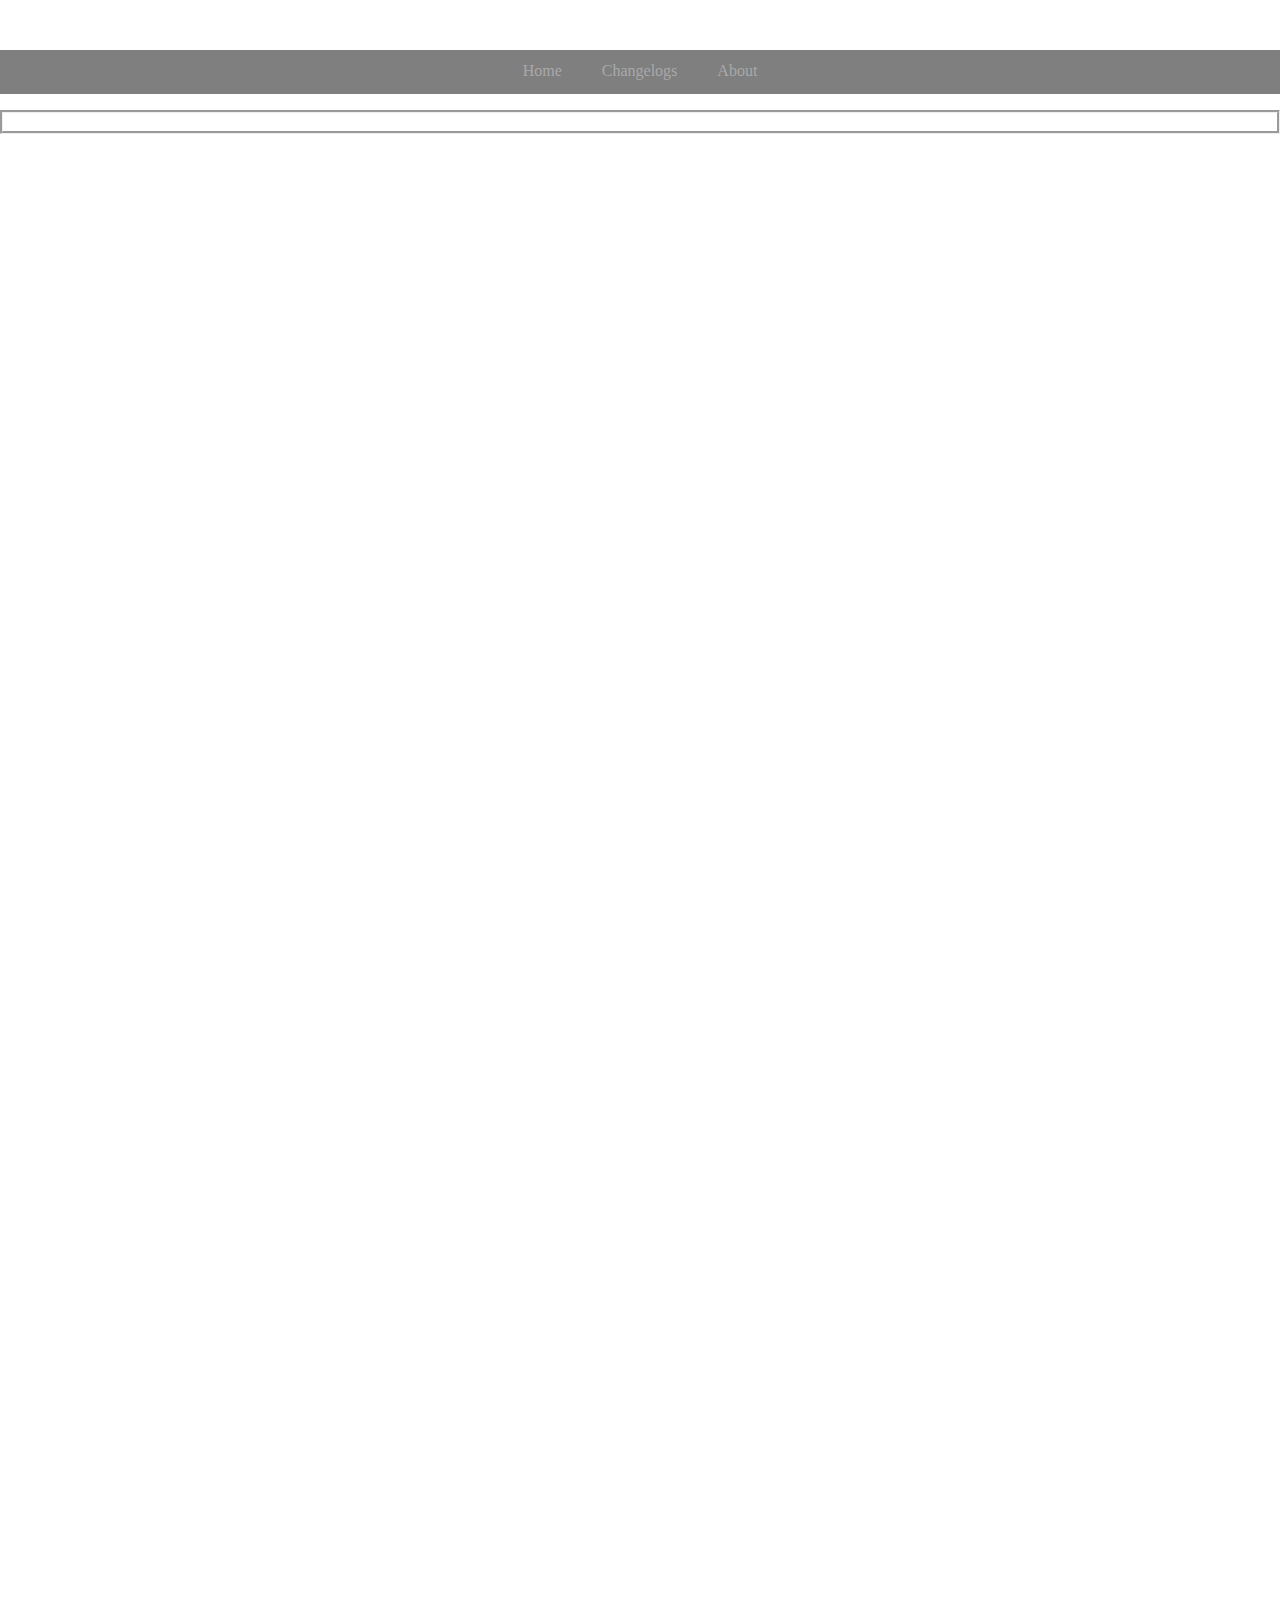
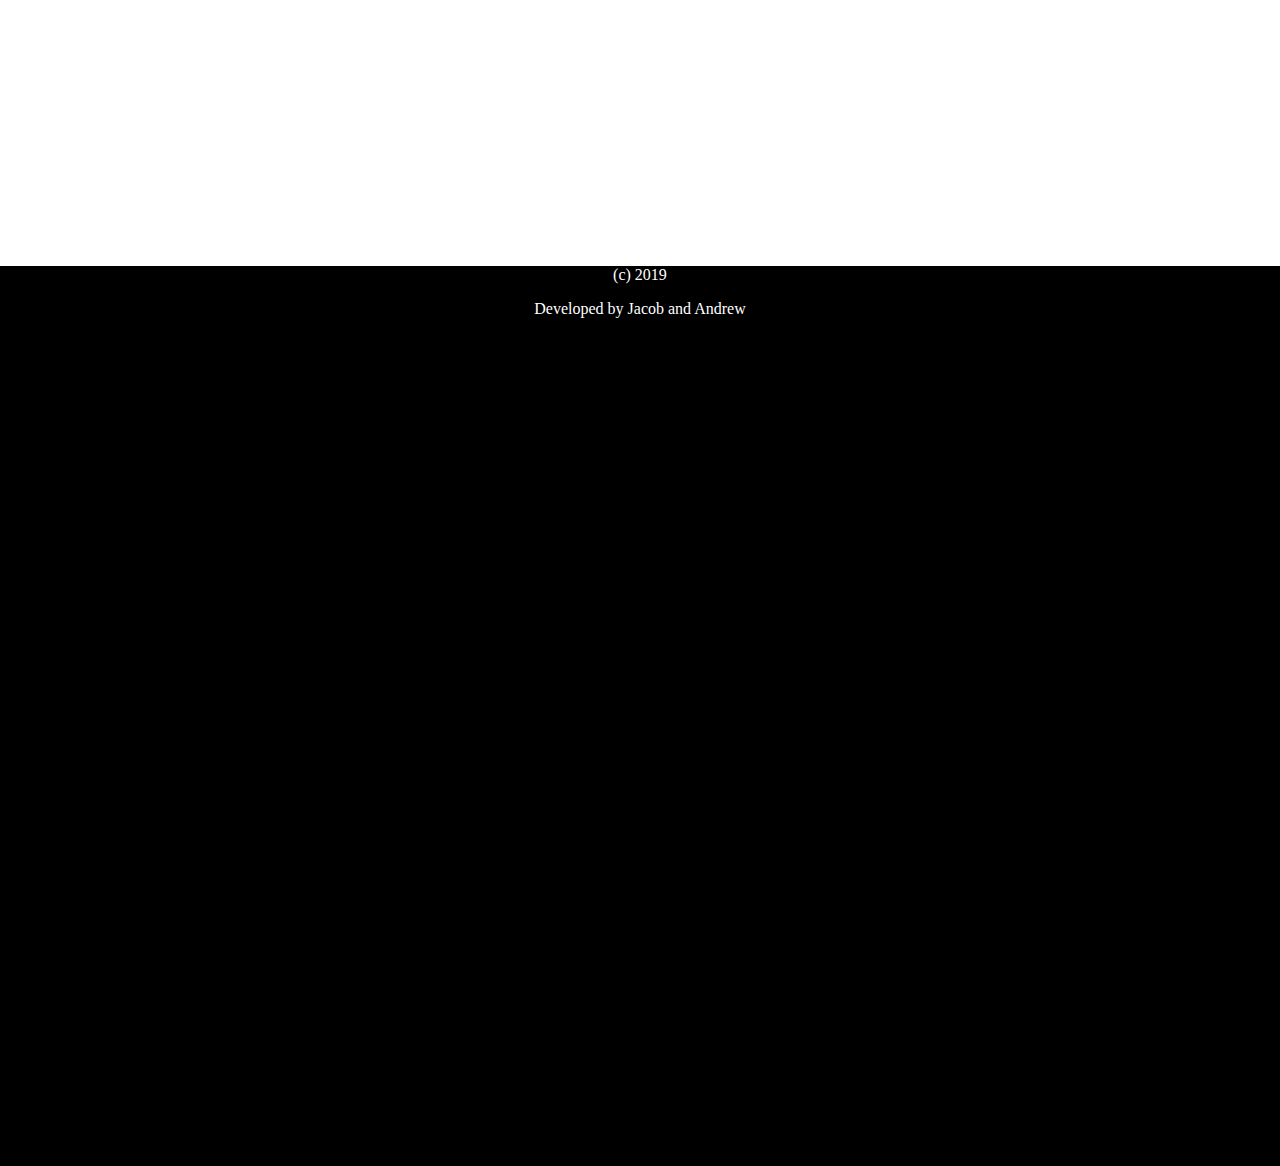
==== index.html @ 95b99290 "Added scroll animation" ====
<!DOCTYPE html>
<html>

  <head>
    <title>Home</title>
    <link rel="icon" href="img/icon.png">
    <link rel="stylesheet" href="css/index.css">
    <meta name="viewport" content="width=device-width, initial-scale=1">
  </head>

  <body>

    <div id="panel1">
      <!-- Header -->
        <div class="topnav">
          <a class="navitem" href="index.html">Home</a>
          <a class="navitem" href="#">Changelogs</a>
          <a class="navitem" href="#">About</a>
        </div>

      <!-- Page Content -->
        <div class="content">

        </div>
      <form>
        <p class="groove">A very dedicated website made by Jacob and Andrew.</p>
        <br/>
        <h1>CLICK THE WHITE ARROW BELOW</h1>
      </form>
      <img class="arrow" src="img/down_arrow.png" onclick="document.getElementById('panel2').scrollIntoView({ behavior: 'smooth', block: 'center' });">
    </div>

    <div id="panel2">
        <!-- Footer -->

    </div>

    <div id="panel3">
      <div class="footer">
        <p>(c) 2019</p>
        Developed by <a href="https://github.com/JacobRosa">Jacob</a> and <a href="https://github.com/XingLix">Andrew</a></p>
      </div>
    </div>

  </body>

</html>
---- css/index.css ----
html, body{
    margin: 0;
    padding: 0;
    height: 100%;
}

#panel1{
    height: 100%;
    background-image: url("../img/background.png");
    background-repeat: no-repeat;
    background-attachment: fixed;
    background-size: cover;
    -webkit-background-size: cover;
    -moz-background-size: cover;
    -o-background-size: cover;
    padding-top: 50px;
}

#panel2{
    height: 100%;
}

#panel3{
    height: 100%;
    background-color: black;
}

.arrow{
    display: block;
    margin-left: auto;
    margin-right: auto;
    width: 50px;
    height: 50px;
}

body p, h1{
    color: white;
}

p.groove {
    border-style: groove;
}

h2{
    color:white;
    text-align: center;
    font-family:"Times New Roman";
    font-size: 30px;
}

.topnav{
    width: 100%;
    background-color:  rgba(0, 0, 0, 0.5);
    text-align: center;
}

.navitem{
    display: inline-block;
    text-decoration: none;
    color: darkgrey;
    padding: 12px 18px;
    height: 20px;
}

.navitem:hover{
    color: black;
    background-color: white;
}

.footer{
    height: 100px;
    width: 100%;
    background-color: transparent;
    color: white;
    text-align: center;
}

.footer a{
    text-decoration: none;
    color: white;
}

/* UNUSED FOOTER CODE
.footer{
    position: absolute;
    bottom: 0;
    height: 100px;
    width: 100%;
    background-color: transparent;
    color: white;
    text-align: center;
}
*/
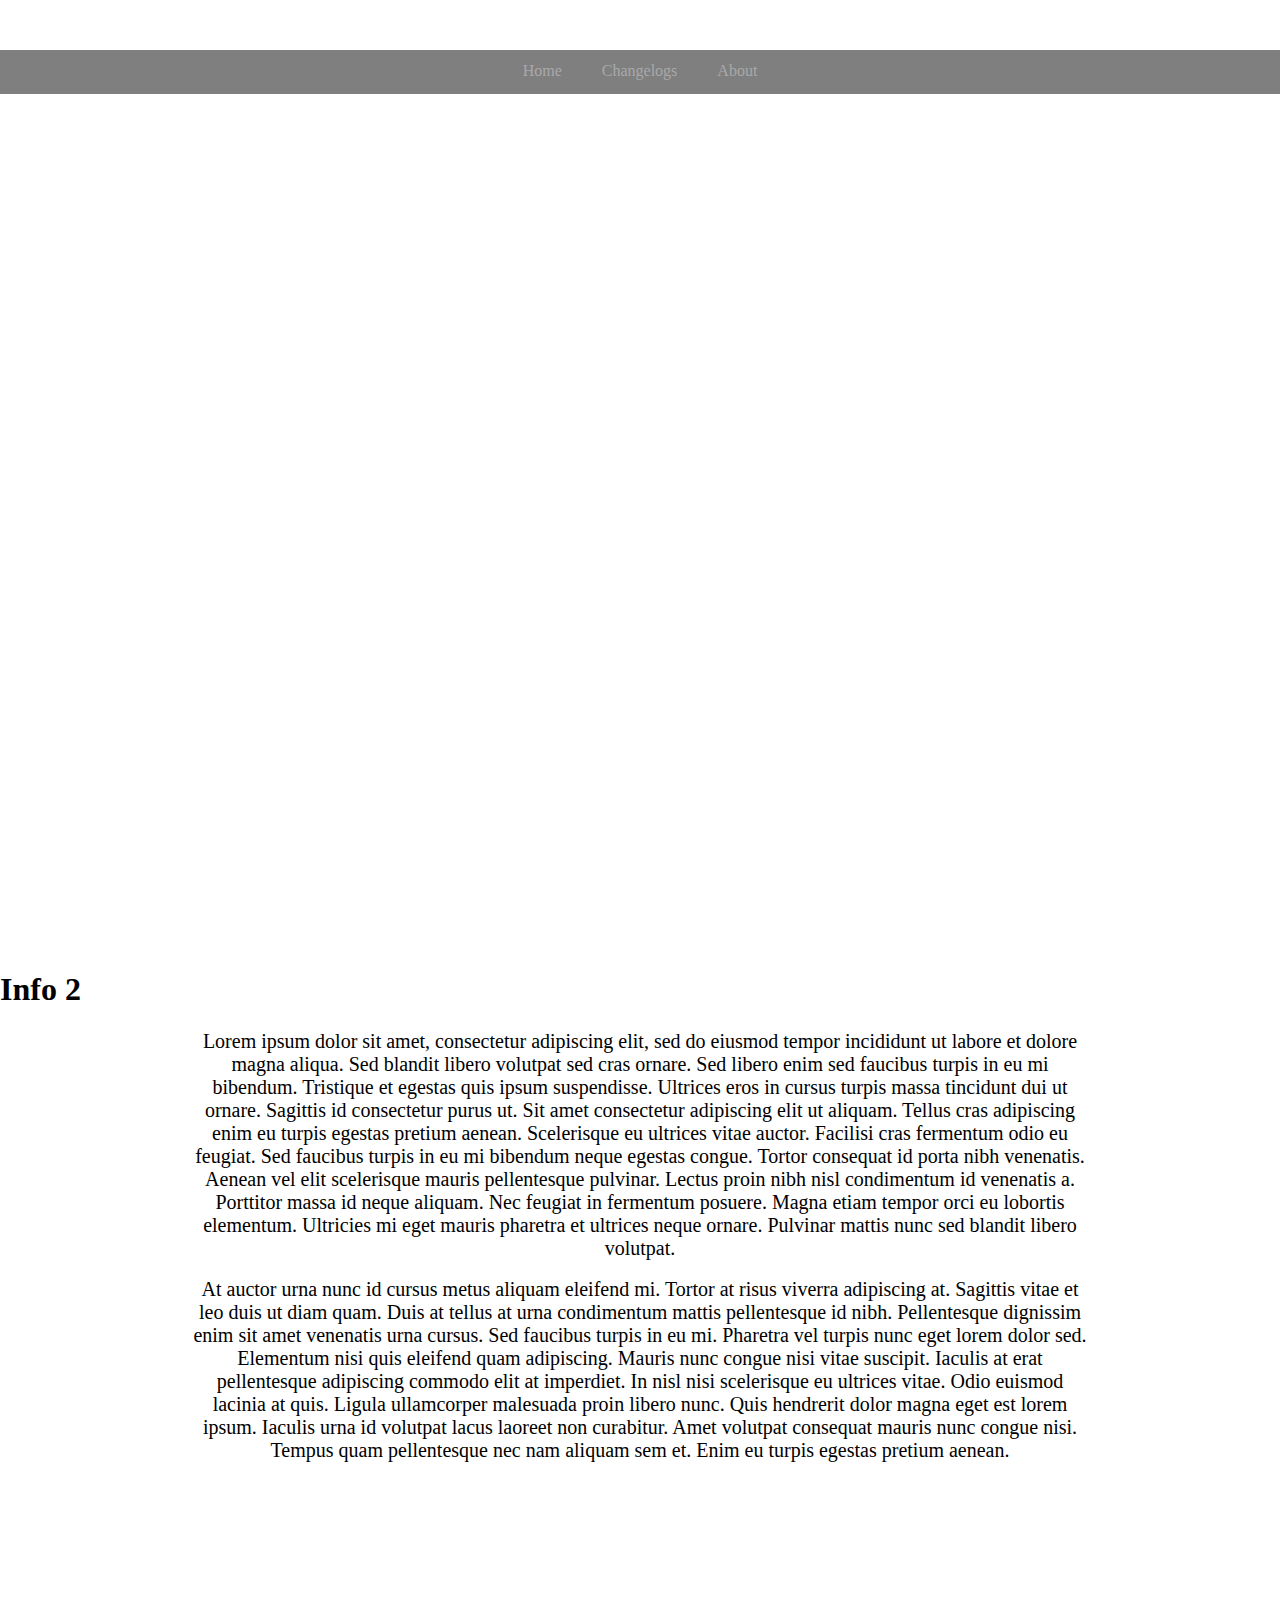
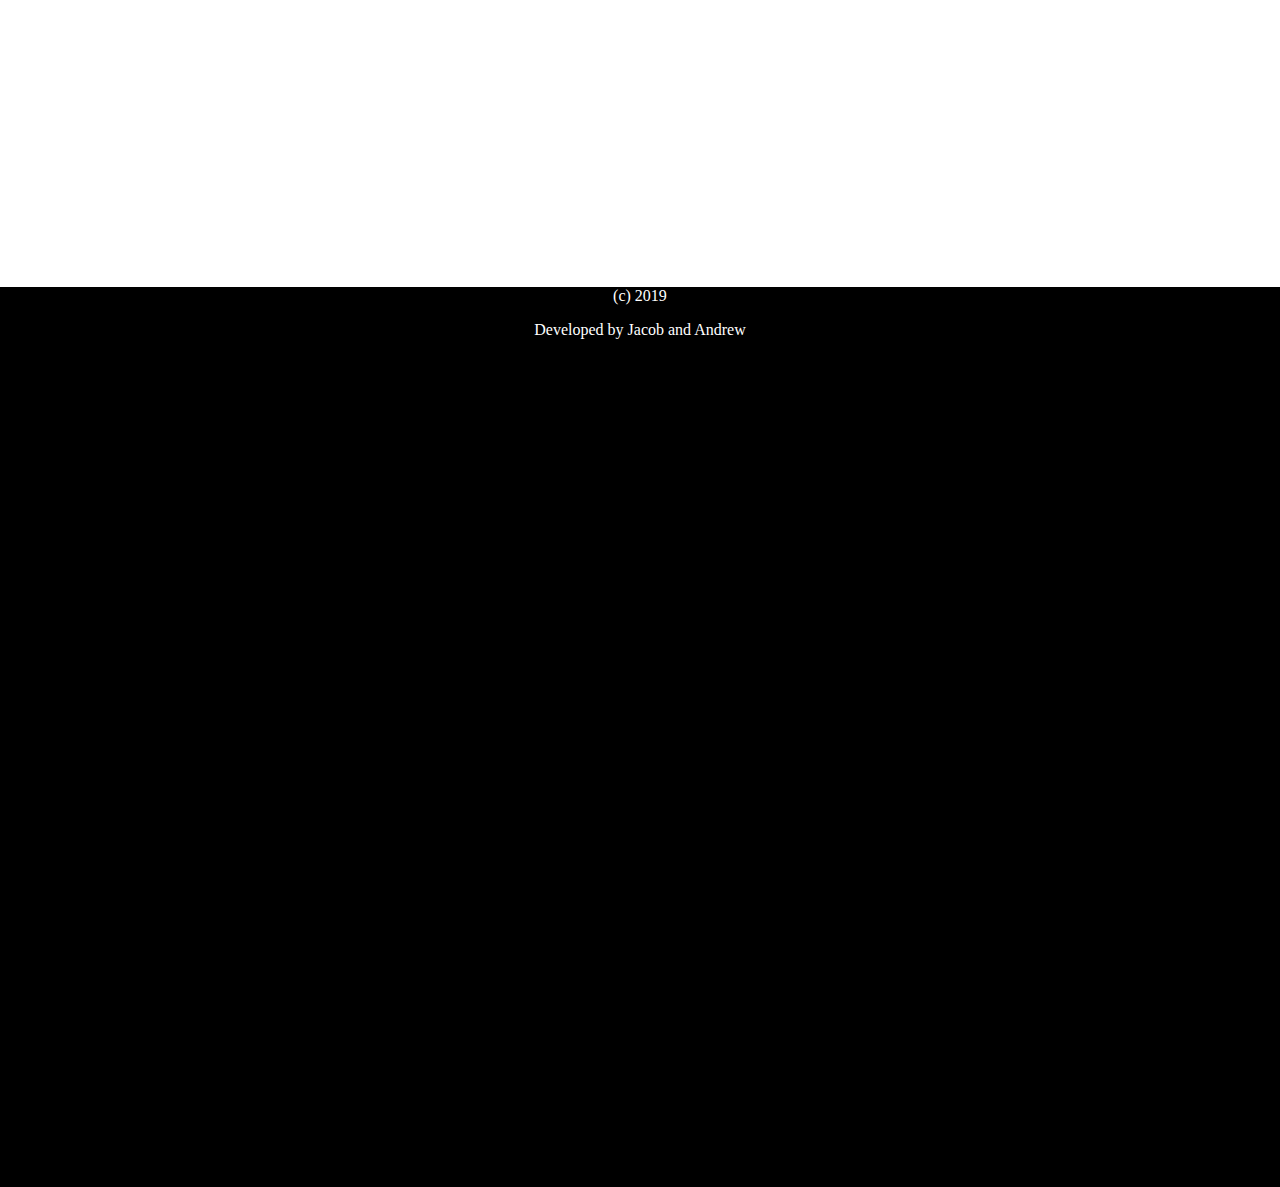
==== commit 2dd4e60c: "Added placeholder text" ====
--- a/index.html
+++ b/index.html
@@ -18,27 +18,29 @@
           <a class="navitem" href="#">About</a>
         </div>
 
-      <!-- Page Content -->
-        <div class="content">
-
-        </div>
-      <form>
+     <!-- <form>
         <p class="groove">A very dedicated website made by Jacob and Andrew.</p>
         <br/>
-        <h1>CLICK THE WHITE ARROW BELOW</h1>
-      </form>
+        </form>
+        -->
+        <h2>Example Headline</h2>
+        <p class="info">Lorem ipsum dolor sit amet, consectetur adipiscing elit, sed do eiusmod tempor incididunt ut labore et dolore magna aliqua. Ut enim ad minim veniam, quis nostrud exercitation ullamco laboris nisi ut aliquip ex ea commodo consequat. Duis aute irure dolor in reprehenderit in voluptate velit esse cillum dolore eu fugiat nulla pariatur. Excepteur sint occaecat cupidatat non proident, sunt in culpa qui officia deserunt mollit anim id est laborum.</p>
       <img class="arrow" src="img/down_arrow.png" onclick="document.getElementById('panel2').scrollIntoView({ behavior: 'smooth', block: 'center' });">
     </div>
 
     <div id="panel2">
-        <!-- Footer -->
-
+       <h1>Info 2</h1>
+      <p>Lorem ipsum dolor sit amet, consectetur adipiscing elit, sed do eiusmod tempor incididunt ut labore et dolore magna aliqua. Sed blandit libero volutpat sed cras ornare. Sed libero enim sed faucibus turpis in eu mi bibendum. Tristique et egestas quis ipsum suspendisse. Ultrices eros in cursus turpis massa tincidunt dui ut ornare. Sagittis id consectetur purus ut. Sit amet consectetur adipiscing elit ut aliquam. Tellus cras adipiscing enim eu turpis egestas pretium aenean. Scelerisque eu ultrices vitae auctor. Facilisi cras fermentum odio eu feugiat. Sed faucibus turpis in eu mi bibendum neque egestas congue. Tortor consequat id porta nibh venenatis. Aenean vel elit scelerisque mauris pellentesque pulvinar. Lectus proin nibh nisl condimentum id venenatis a. Porttitor massa id neque aliquam. Nec feugiat in fermentum posuere. Magna etiam tempor orci eu lobortis elementum. Ultricies mi eget mauris pharetra et ultrices neque ornare. Pulvinar mattis nunc sed blandit libero volutpat.
+      </p>
+      <br/>
+      <p>
+        At auctor urna nunc id cursus metus aliquam eleifend mi. Tortor at risus viverra adipiscing at. Sagittis vitae et leo duis ut diam quam. Duis at tellus at urna condimentum mattis pellentesque id nibh. Pellentesque dignissim enim sit amet venenatis urna cursus. Sed faucibus turpis in eu mi. Pharetra vel turpis nunc eget lorem dolor sed. Elementum nisi quis eleifend quam adipiscing. Mauris nunc congue nisi vitae suscipit. Iaculis at erat pellentesque adipiscing commodo elit at imperdiet. In nisl nisi scelerisque eu ultrices vitae. Odio euismod lacinia at quis. Ligula ullamcorper malesuada proin libero nunc. Quis hendrerit dolor magna eget est lorem ipsum. Iaculis urna id volutpat lacus laoreet non curabitur. Amet volutpat consequat mauris nunc congue nisi. Tempus quam pellentesque nec nam aliquam sem et. Enim eu turpis egestas pretium aenean.</p>
     </div>
 
     <div id="panel3">
       <div class="footer">
         <p>(c) 2019</p>
-        Developed by <a href="https://github.com/JacobRosa">Jacob</a> and <a href="https://github.com/XingLix">Andrew</a></p>
+        <p>Developed by <a href="https://github.com/JacobRosa">Jacob</a> and <a href="https://github.com/XingLix">Andrew</a></p>
       </div>
     </div>
 
--- a/css/index.css
+++ b/css/index.css
@@ -16,8 +16,22 @@
     padding-top: 50px;
 }
 
+#panel1 p, #panel1 h1{
+    color: white;
+}
+
 #panel2{
     height: 100%;
+    text-color: black;
+}
+
+#panel2 p{
+    padding-left: 50px;
+    padding-right: 50px;
+    max-width: 70%;
+    text-align: center;
+    margin: auto;
+    font-size: 20px;
 }
 
 #panel3{
@@ -31,11 +45,12 @@
     margin-right: auto;
     width: 50px;
     height: 50px;
+    position: absolute;
+    bottom: 0;
+    left: 50%;
+    margin-bottom: 20px;
 }
 
-body p, h1{
-    color: white;
-}
 
 p.groove {
     border-style: groove;
@@ -60,6 +75,12 @@
     color: darkgrey;
     padding: 12px 18px;
     height: 20px;
+}
+
+.info{
+    max-width: 450px;
+    text-align: center;
+    margin: auto;
 }
 
 .navitem:hover{
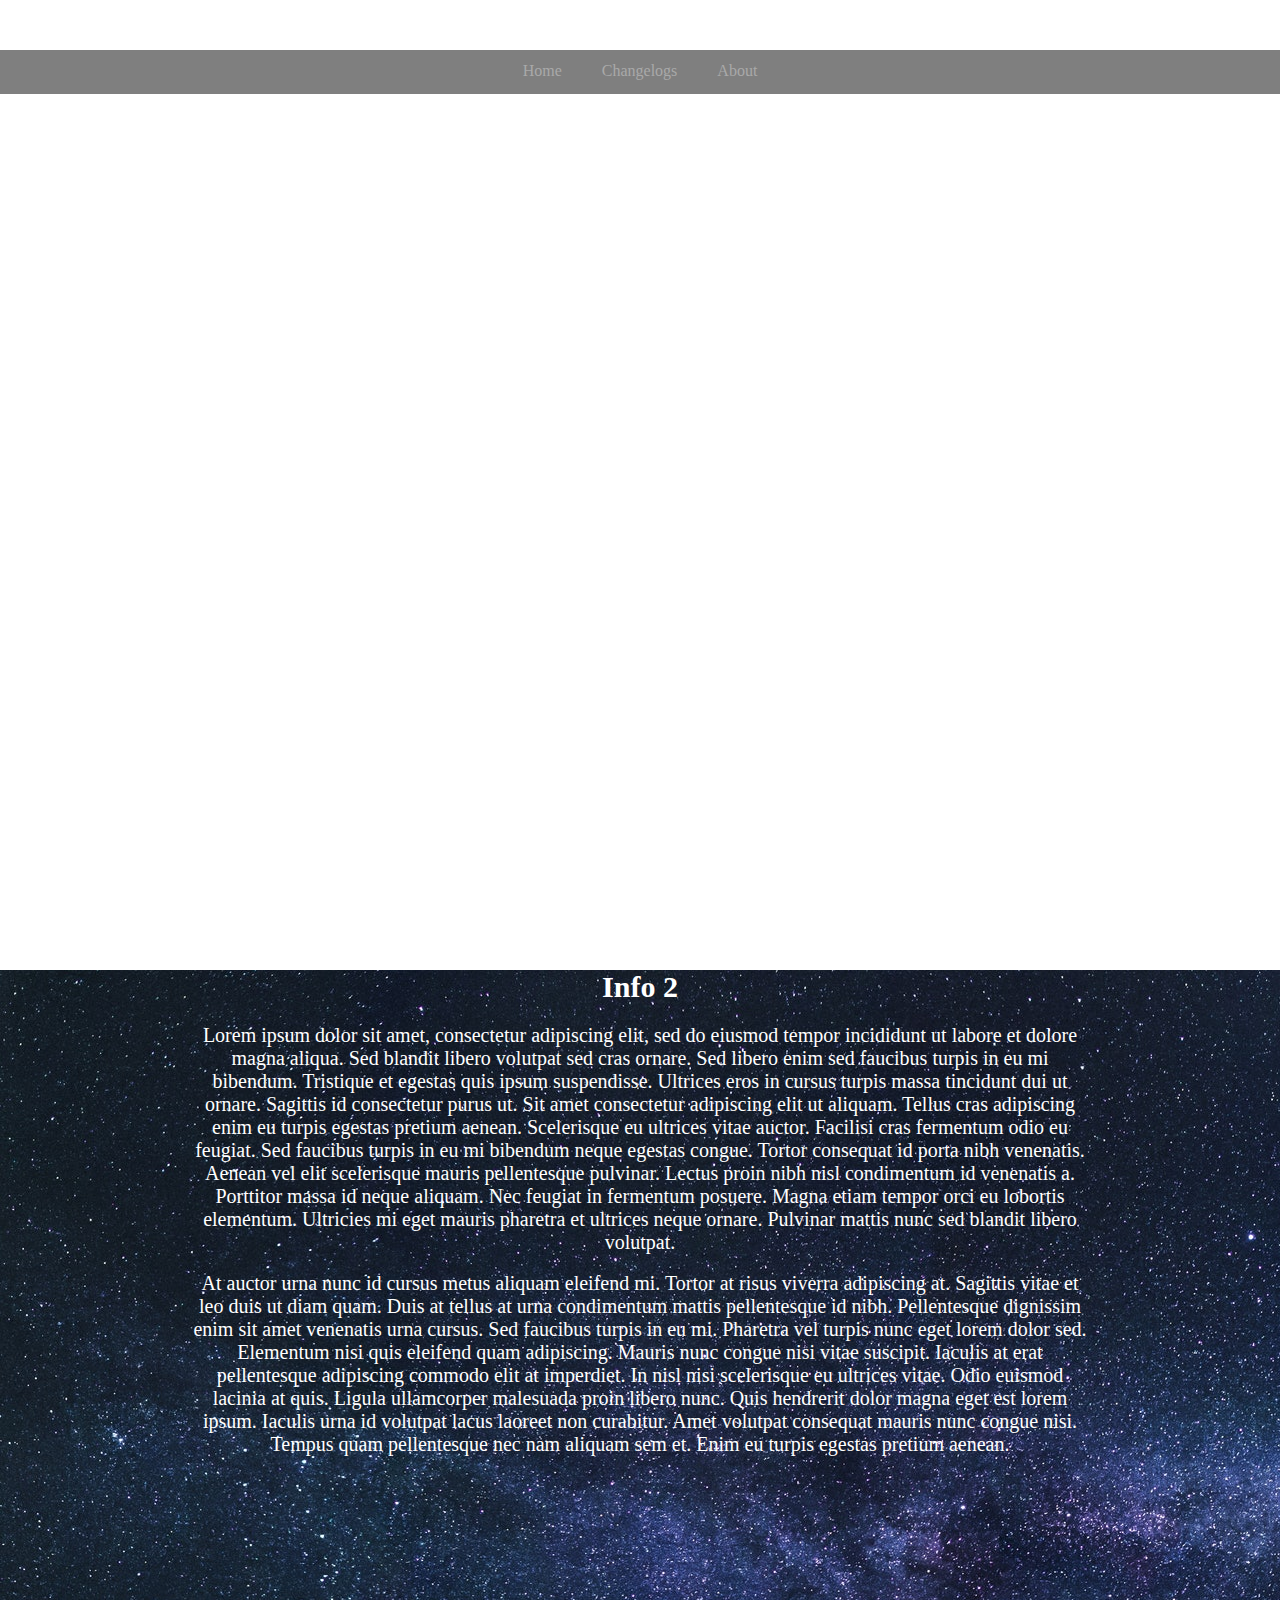
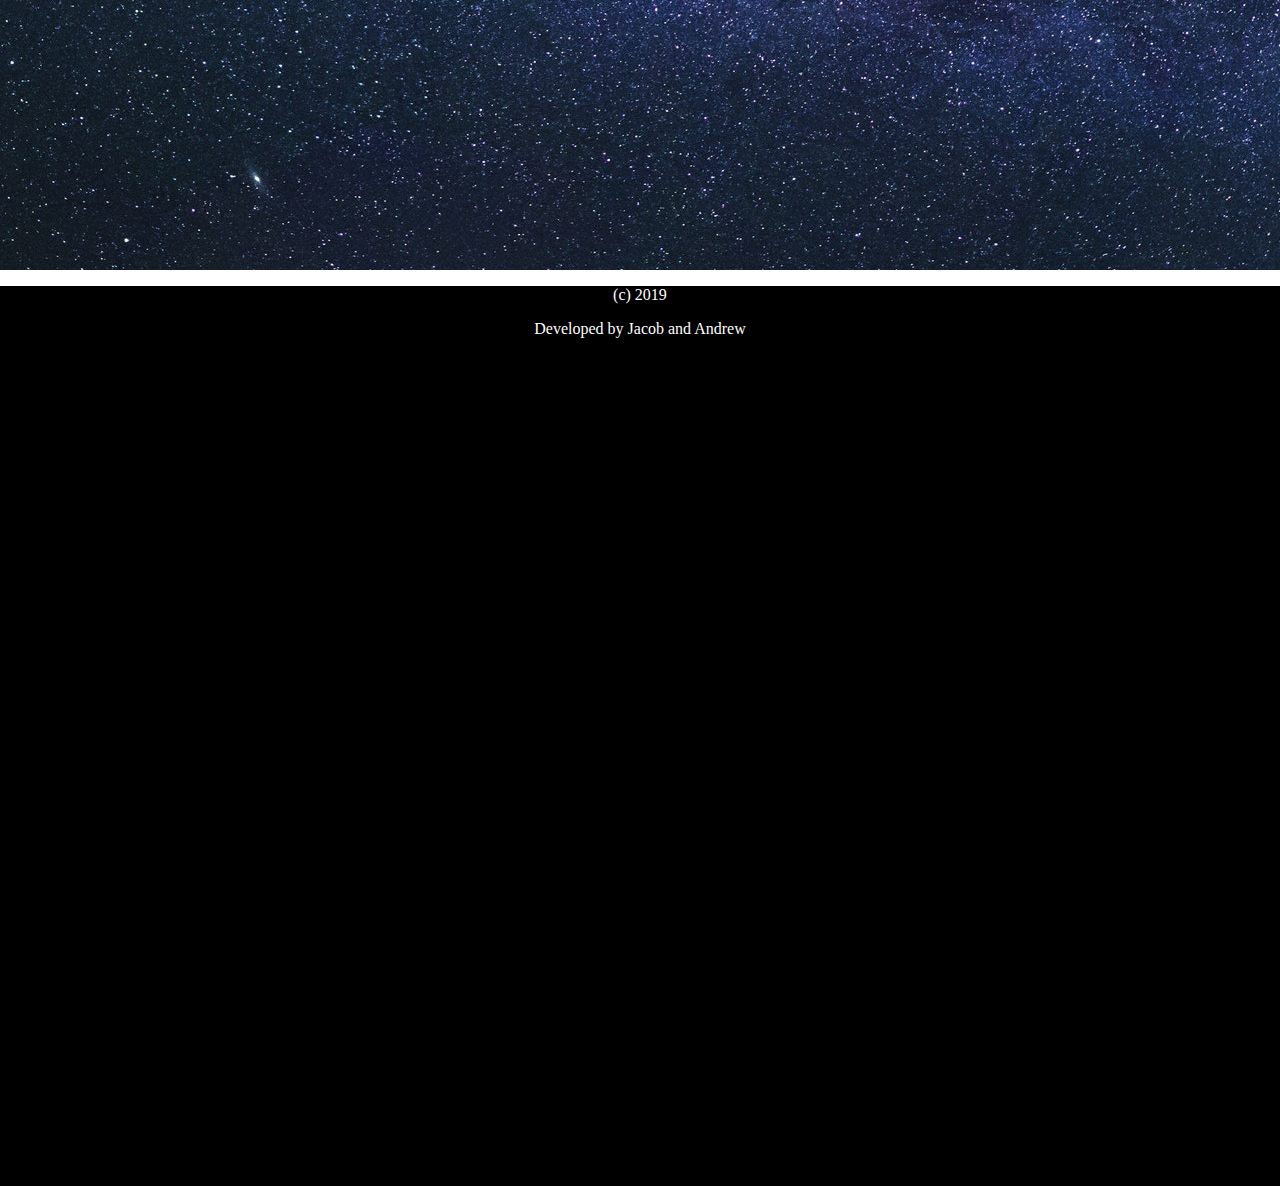
==== commit fc6af2c2: "Added files" ====
--- a/index.html
+++ b/index.html
@@ -14,7 +14,7 @@
       <!-- Header -->
         <div class="topnav">
           <a class="navitem" href="index.html">Home</a>
-          <a class="navitem" href="#">Changelogs</a>
+          <a class="navitem" href="changelog.html">Changelogs</a>
           <a class="navitem" href="#">About</a>
         </div>
 
--- a/css/index.css
+++ b/css/index.css
@@ -22,7 +22,8 @@
 
 #panel2{
     height: 100%;
-    text-color: black;
+    text-color: white;
+    background-image: url("../img/background2.jpg");
 }
 
 #panel2 p{
@@ -32,6 +33,7 @@
     text-align: center;
     margin: auto;
     font-size: 20px;
+    color:white;
 }
 
 #panel3{
@@ -62,7 +64,12 @@
     font-family:"Times New Roman";
     font-size: 30px;
 }
-
+h1{
+    color:white;
+    text-align: center;
+    font-family:"Times New Roman";
+    font-size: 30px;
+}
 .topnav{
     width: 100%;
     background-color:  rgba(0, 0, 0, 0.5);
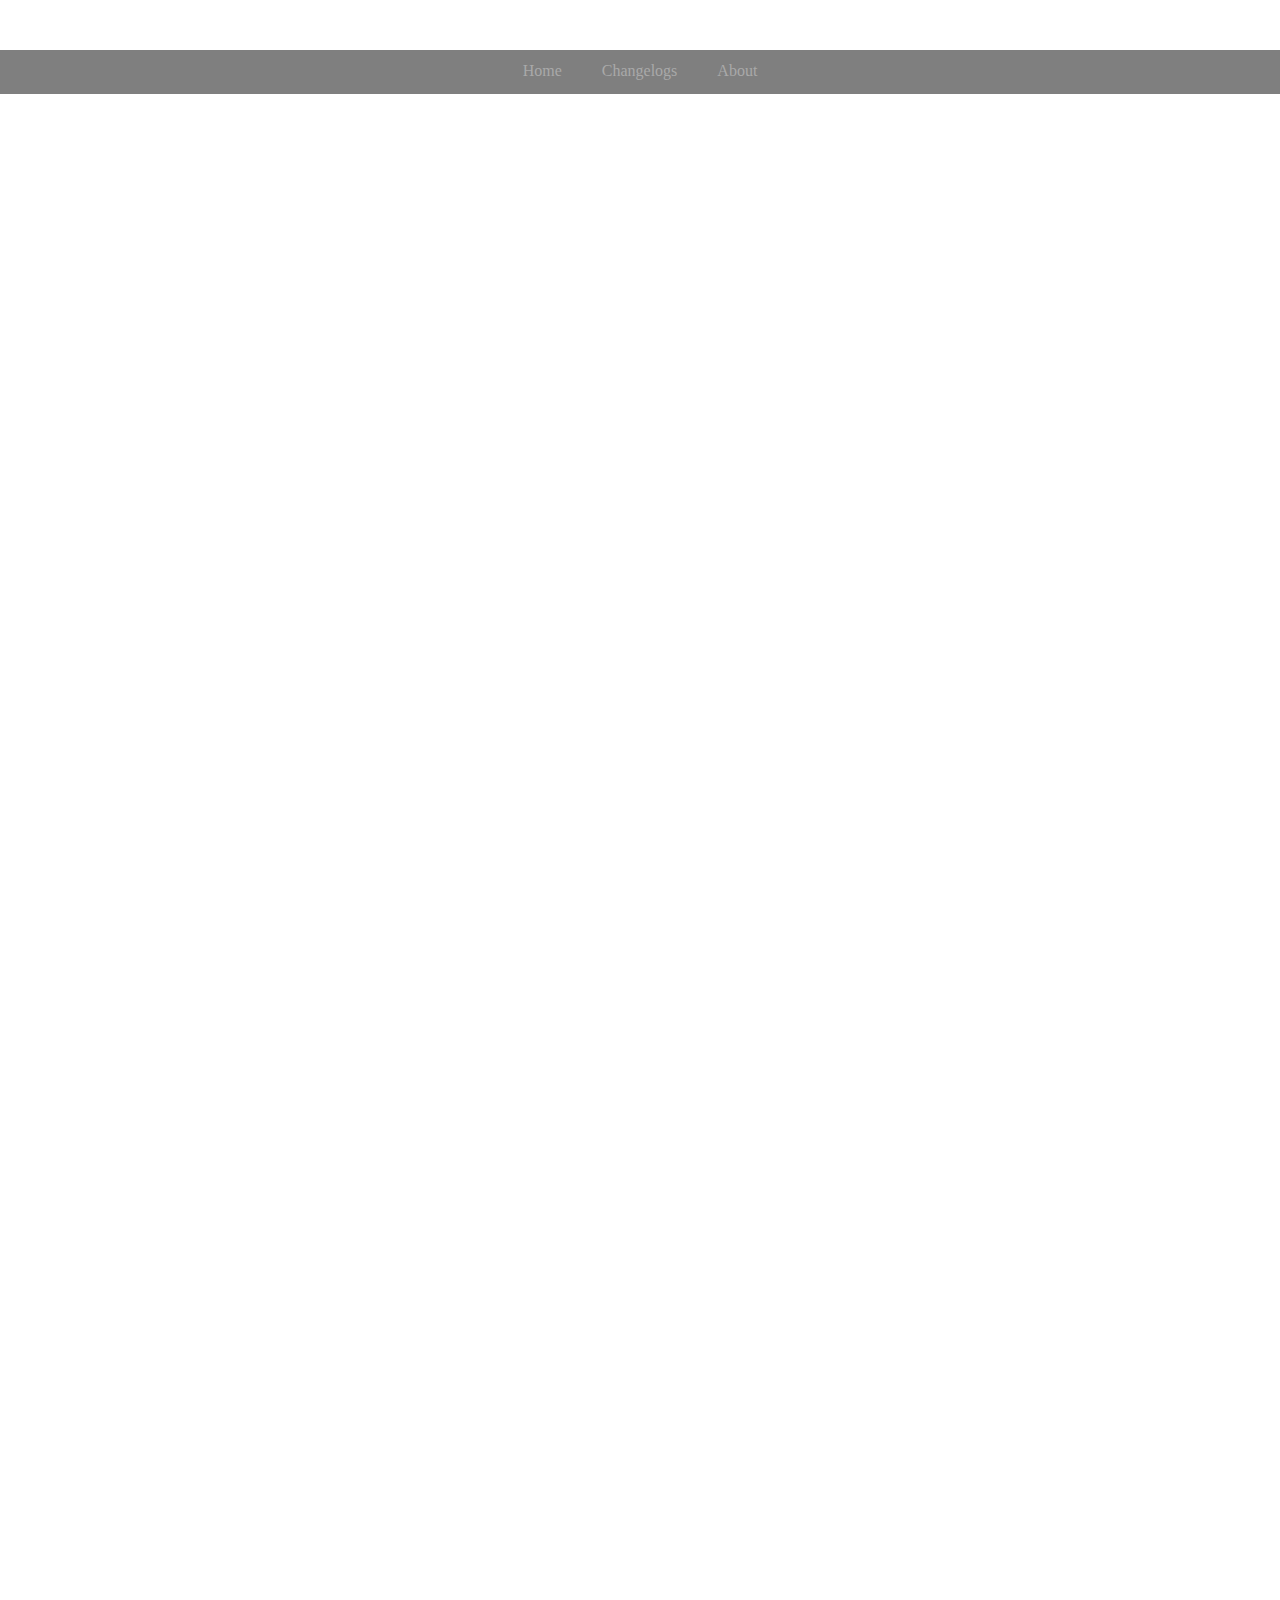
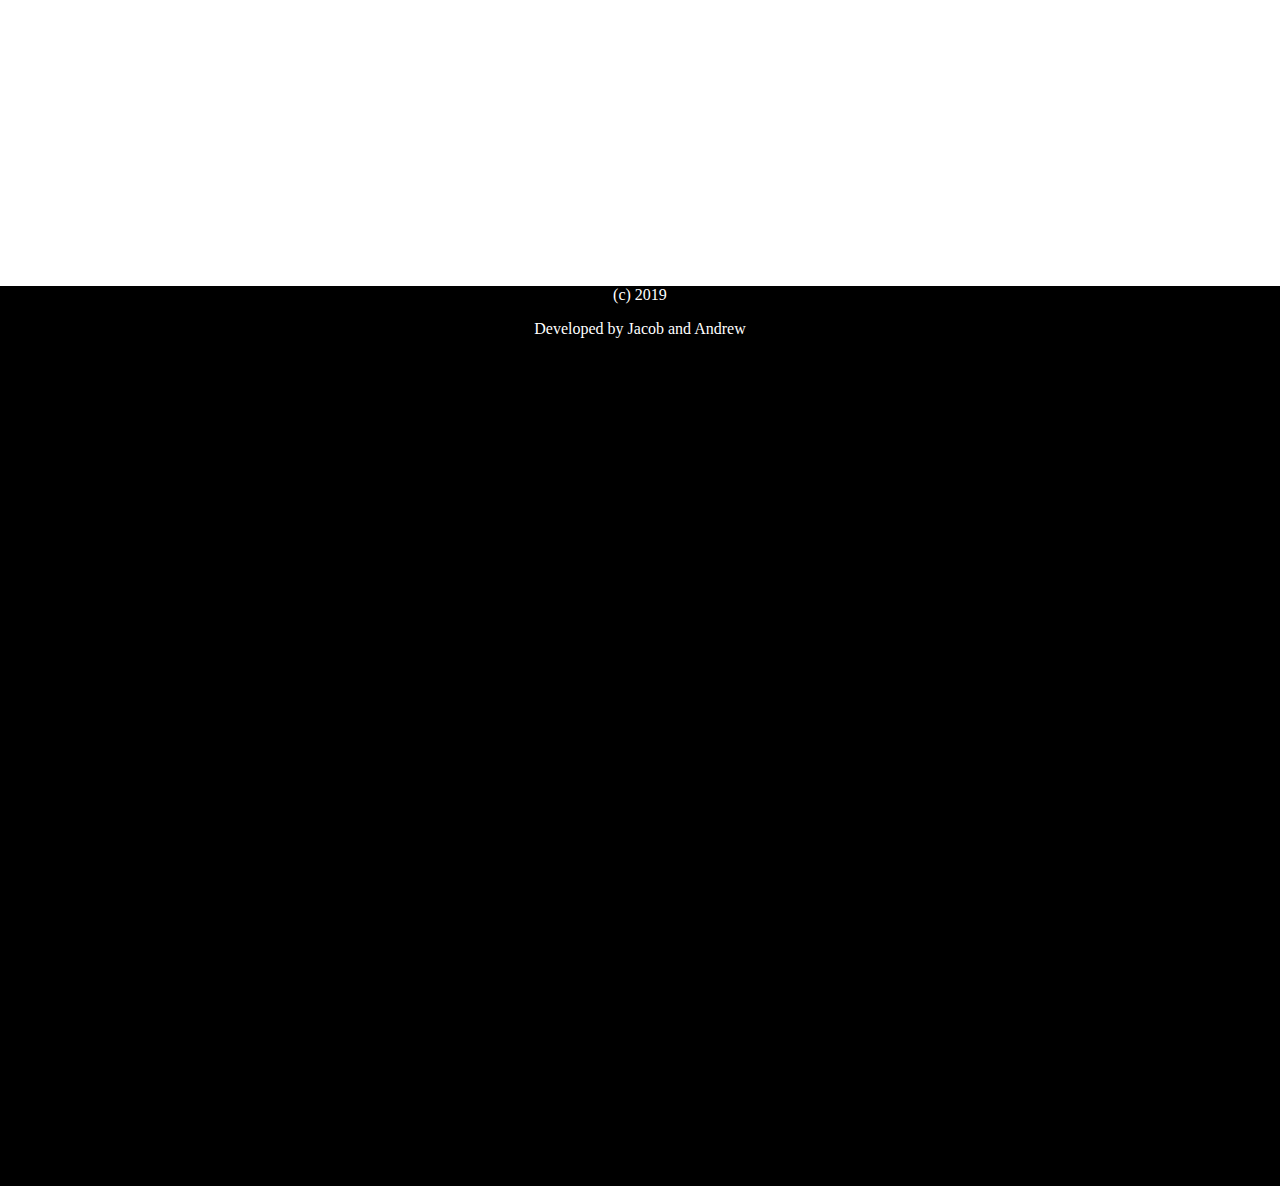
==== commit 782d7449: "Updated script" ====
--- a/index.html
+++ b/index.html
@@ -5,6 +5,7 @@
     <title>Home</title>
     <link rel="icon" href="img/icon.png">
     <link rel="stylesheet" href="css/index.css">
+    <script type="text/javascript" src="js/script.js"></script>
     <meta name="viewport" content="width=device-width, initial-scale=1">
   </head>
 
@@ -25,7 +26,7 @@
         -->
         <h2>Example Headline</h2>
         <p class="info">Lorem ipsum dolor sit amet, consectetur adipiscing elit, sed do eiusmod tempor incididunt ut labore et dolore magna aliqua. Ut enim ad minim veniam, quis nostrud exercitation ullamco laboris nisi ut aliquip ex ea commodo consequat. Duis aute irure dolor in reprehenderit in voluptate velit esse cillum dolore eu fugiat nulla pariatur. Excepteur sint occaecat cupidatat non proident, sunt in culpa qui officia deserunt mollit anim id est laborum.</p>
-      <img class="arrow" src="img/down_arrow.png" onclick="document.getElementById('panel2').scrollIntoView({ behavior: 'smooth', block: 'center' });">
+      <img class="arrow" src="img/down_arrow.png" onclick="scrollToElement('panel2')">
     </div>
 
     <div id="panel2">
--- a/css/index.css
+++ b/css/index.css
@@ -21,9 +21,15 @@
 }
 
 #panel2{
-    height: 100%;
+    min-height: 100%;
     text-color: white;
     background-image: url("../img/background2.jpg");
+    background-repeat: no-repeat;
+    background-attachment: fixed;
+    background-size: cover;
+    -webkit-background-size: cover;
+    -moz-background-size: cover;
+    -o-background-size: cover;
 }
 
 #panel2 p{
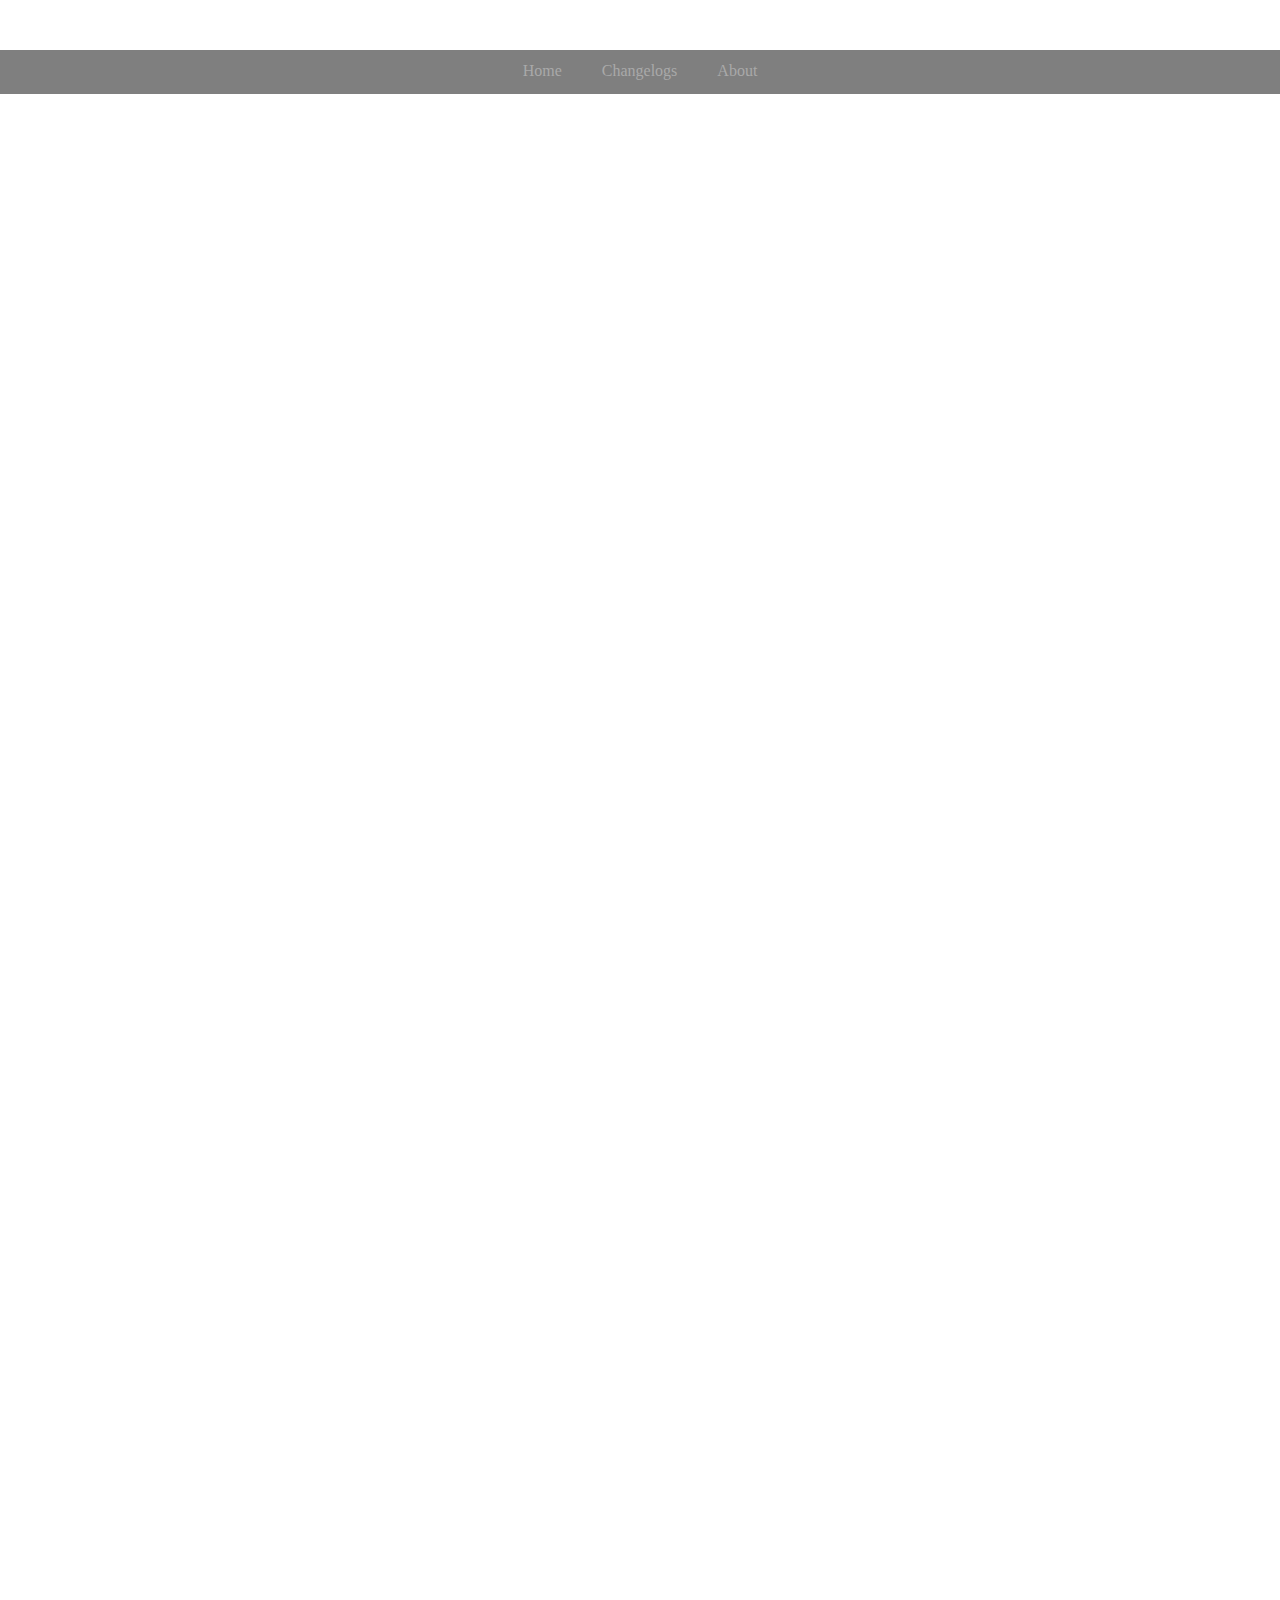
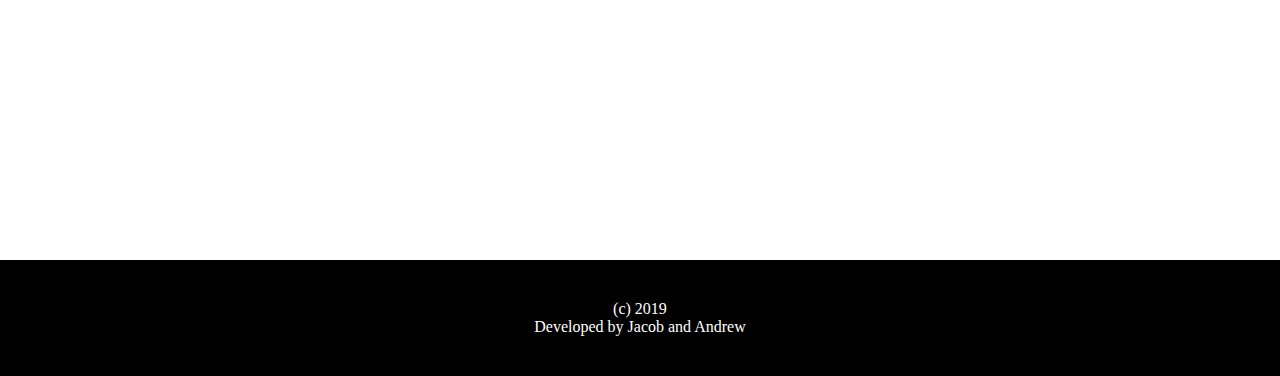
==== commit f8b6f70e: "Fixed formatting" ====
--- a/index.html
+++ b/index.html
@@ -26,7 +26,7 @@
         -->
         <h2>Example Headline</h2>
         <p class="info">Lorem ipsum dolor sit amet, consectetur adipiscing elit, sed do eiusmod tempor incididunt ut labore et dolore magna aliqua. Ut enim ad minim veniam, quis nostrud exercitation ullamco laboris nisi ut aliquip ex ea commodo consequat. Duis aute irure dolor in reprehenderit in voluptate velit esse cillum dolore eu fugiat nulla pariatur. Excepteur sint occaecat cupidatat non proident, sunt in culpa qui officia deserunt mollit anim id est laborum.</p>
-      <img class="arrow" src="img/down_arrow.png" onclick="scrollToElement('panel2')">
+      <!--<img class="arrow" src="img/down_arrow.png" onclick="scrollToElement('panel2')">-->
     </div>
 
     <div id="panel2">
--- a/css/index.css
+++ b/css/index.css
@@ -14,10 +14,19 @@
     -moz-background-size: cover;
     -o-background-size: cover;
     padding-top: 50px;
+    margin-bottom: 5px;
 }
 
 #panel1 p, #panel1 h1{
     color: white;
+}
+
+#panel2 h1{
+    color: white;
+    padding-top: 20px;
+    padding-bottom: 20px;
+    margin-top: 0px;
+    margin-bottom: 0px;
 }
 
 #panel2{
@@ -30,6 +39,7 @@
     -webkit-background-size: cover;
     -moz-background-size: cover;
     -o-background-size: cover;
+    margin-bottom: 5px;
 }
 
 #panel2 p{
@@ -43,7 +53,6 @@
 }
 
 #panel3{
-    height: 100%;
     background-color: black;
 }
 
@@ -59,6 +68,10 @@
     margin-bottom: 20px;
 }
 
+#panel3 p{
+    margin-top: 0px;
+    margin-bottom: 0px;
+}
 
 p.groove {
     border-style: groove;
@@ -102,11 +115,12 @@
 }
 
 .footer{
-    height: 100px;
     width: 100%;
     background-color: transparent;
     color: white;
     text-align: center;
+    padding-top: 40px;
+    padding-bottom: 40px;
 }
 
 .footer a{
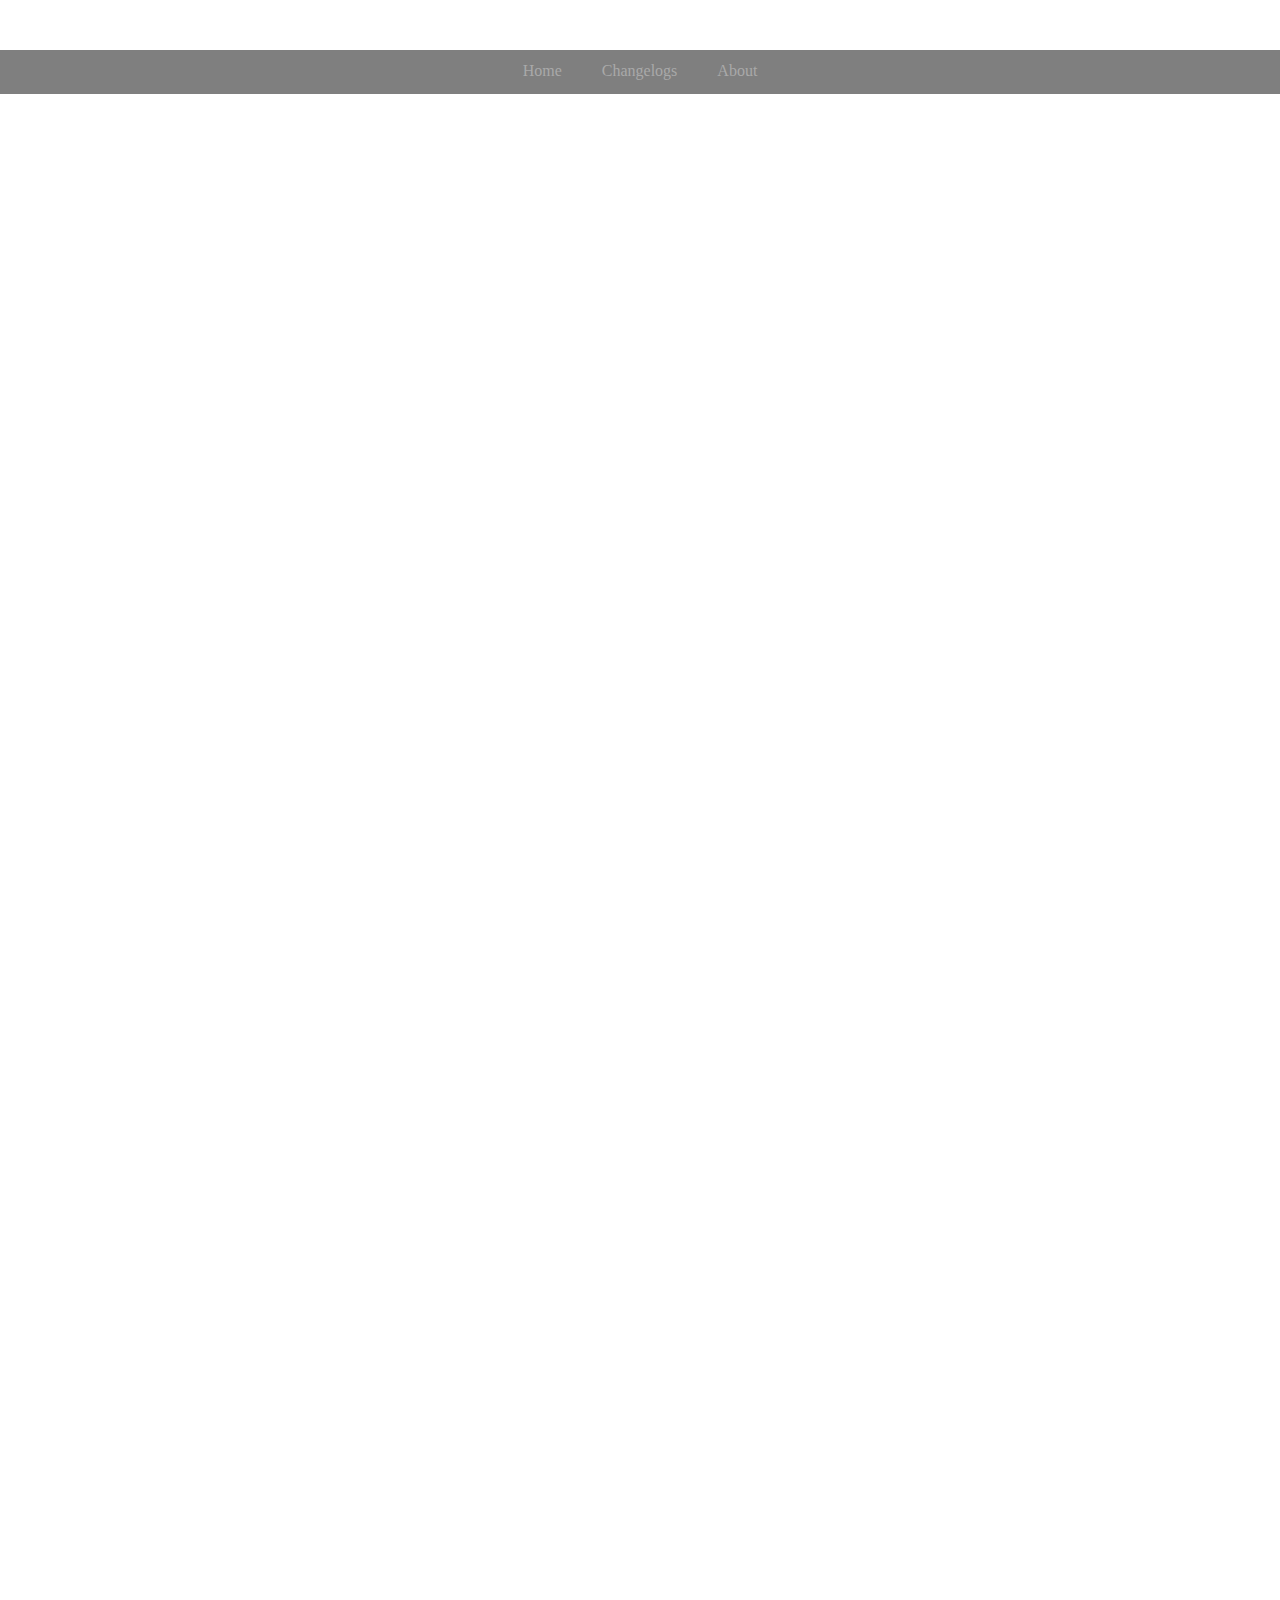
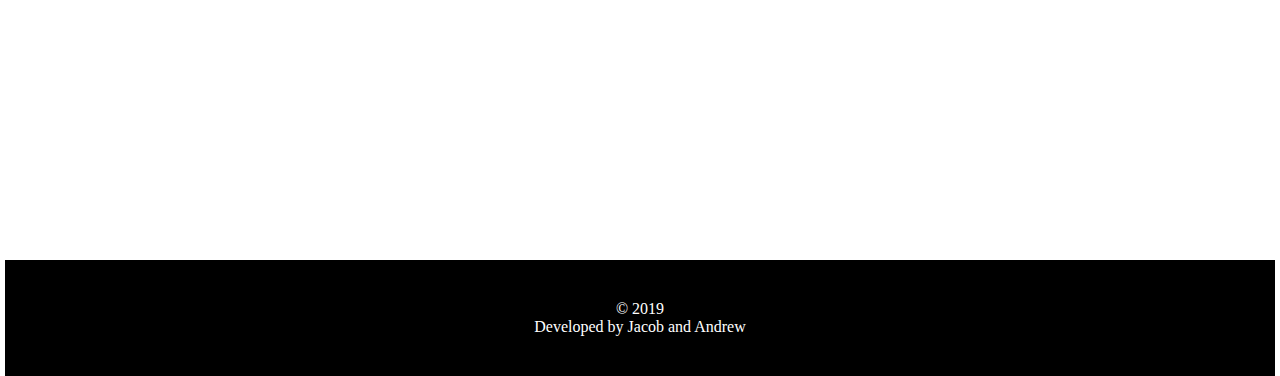
==== commit e4d9ded0: "Added copyright logo" ====
--- a/index.html
+++ b/index.html
@@ -40,7 +40,7 @@
 
     <div id="panel3">
       <div class="footer">
-        <p>(c) 2019</p>
+        <p>© 2019</p>
         <p>Developed by <a href="https://github.com/JacobRosa">Jacob</a> and <a href="https://github.com/XingLix">Andrew</a></p>
       </div>
     </div>
--- a/css/index.css
+++ b/css/index.css
@@ -48,12 +48,15 @@
     max-width: 70%;
     text-align: center;
     margin: auto;
-    font-size: 20px;
+    font-size: 18px;
     color:white;
 }
 
 #panel3{
     background-color: black;
+    margin-bottom: 5px;
+    margin-left: 5px;
+    margin-right: 5px;
 }
 
 .arrow{
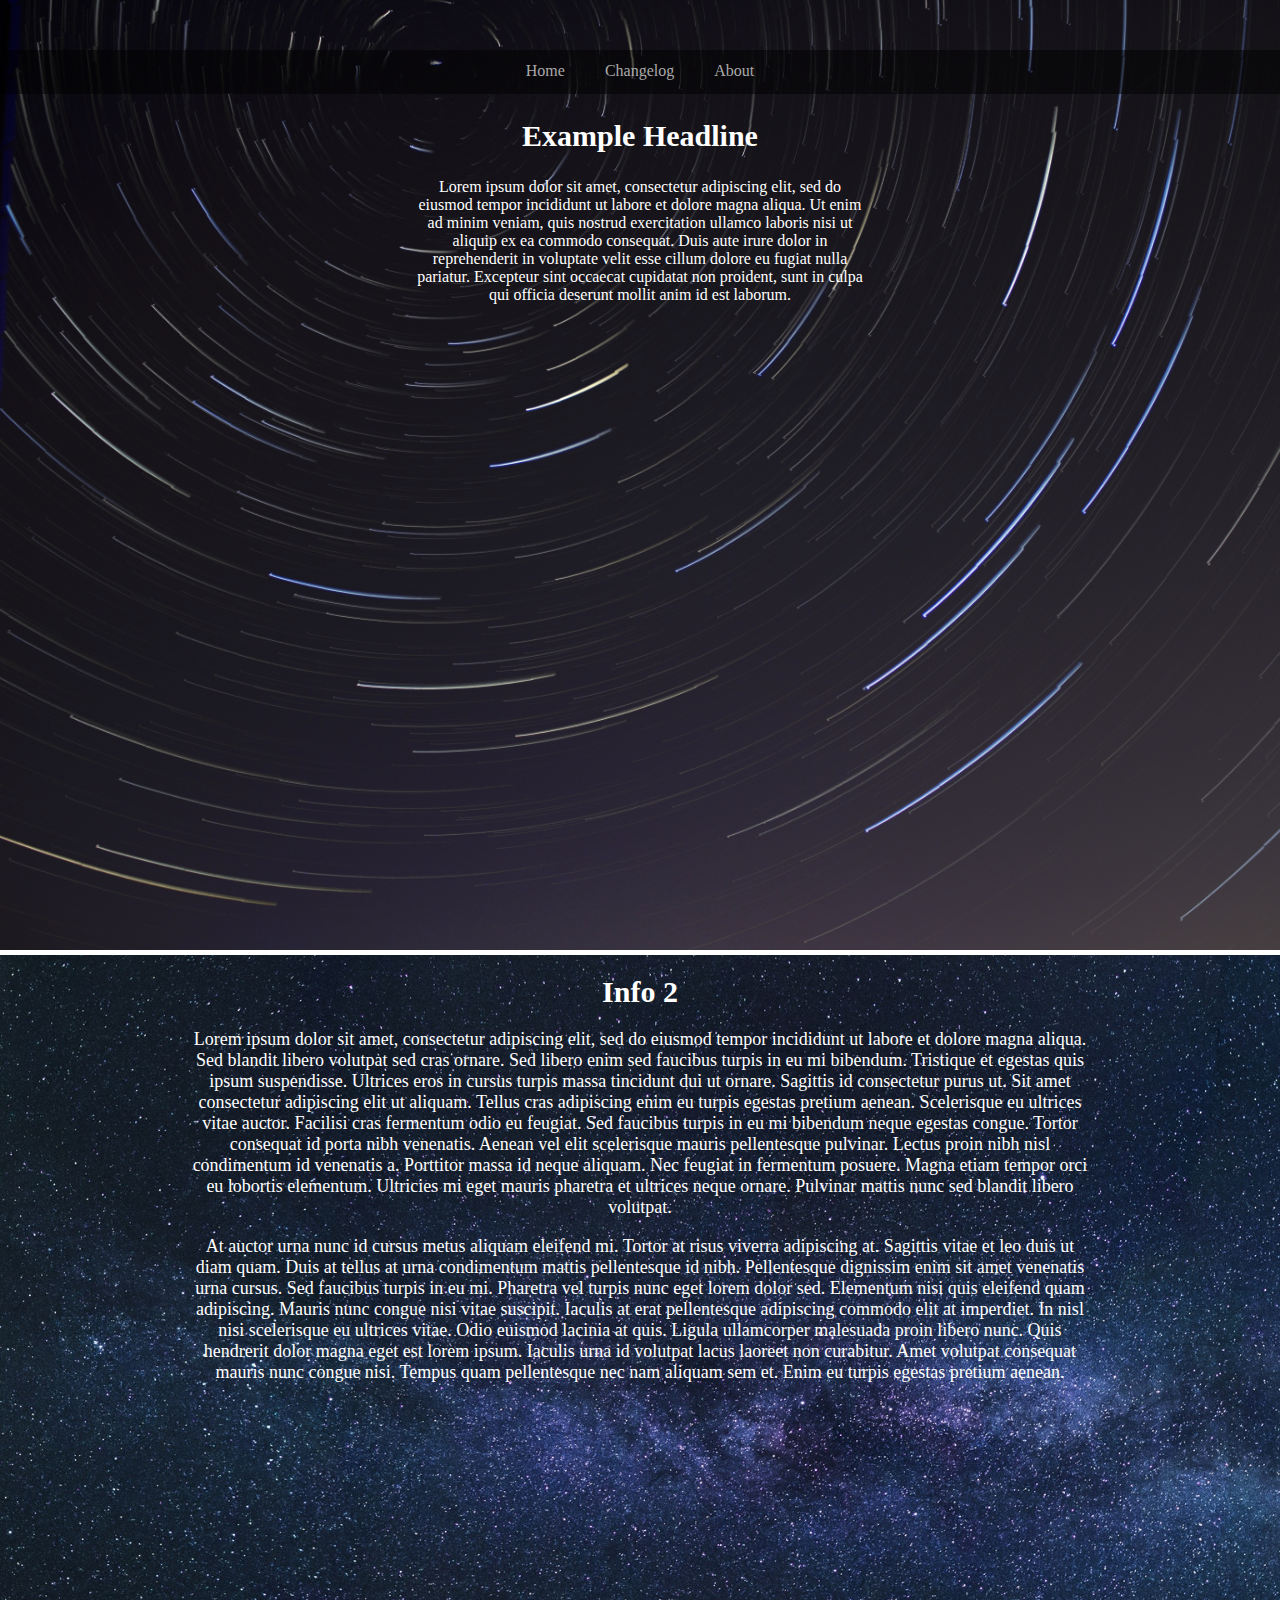
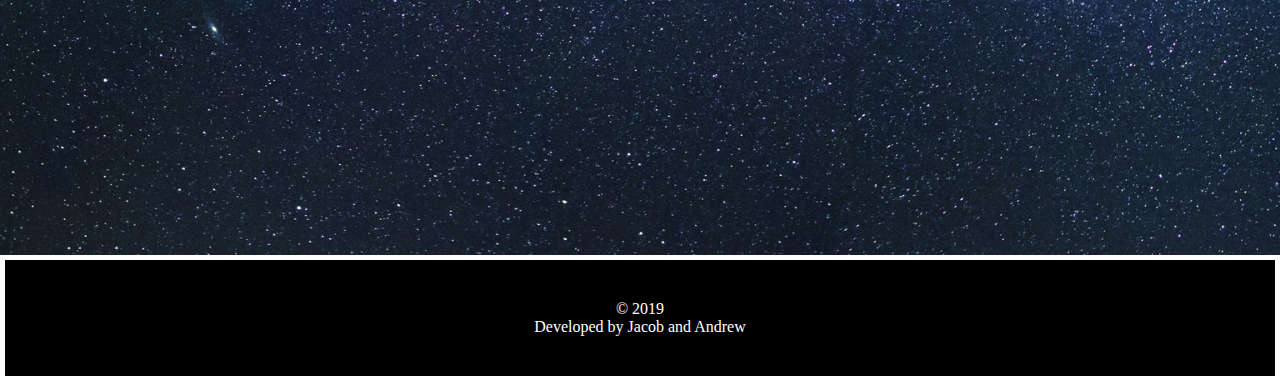
==== commit 06a796fe: "Removed s" ====
--- a/index.html
+++ b/index.html
@@ -15,7 +15,7 @@
       <!-- Header -->
         <div class="topnav">
           <a class="navitem" href="index.html">Home</a>
-          <a class="navitem" href="changelog.html">Changelogs</a>
+          <a class="navitem" href="changelog.html">Changelog</a>
           <a class="navitem" href="#">About</a>
         </div>
 
--- a/css/index.css
+++ b/css/index.css
@@ -6,9 +6,9 @@
 
 #panel1{
     height: 100%;
-    background-image: url("../img/background.png");
+    background-image: url("../img/background.jpg");
     background-repeat: no-repeat;
-    background-attachment: fixed;
+  /** background-attachment: fixed;*/
     background-size: cover;
     -webkit-background-size: cover;
     -moz-background-size: cover;
@@ -34,7 +34,7 @@
     text-color: white;
     background-image: url("../img/background2.jpg");
     background-repeat: no-repeat;
-    background-attachment: fixed;
+   /* background-attachment: fixed;*/
     background-size: cover;
     -webkit-background-size: cover;
     -moz-background-size: cover;
